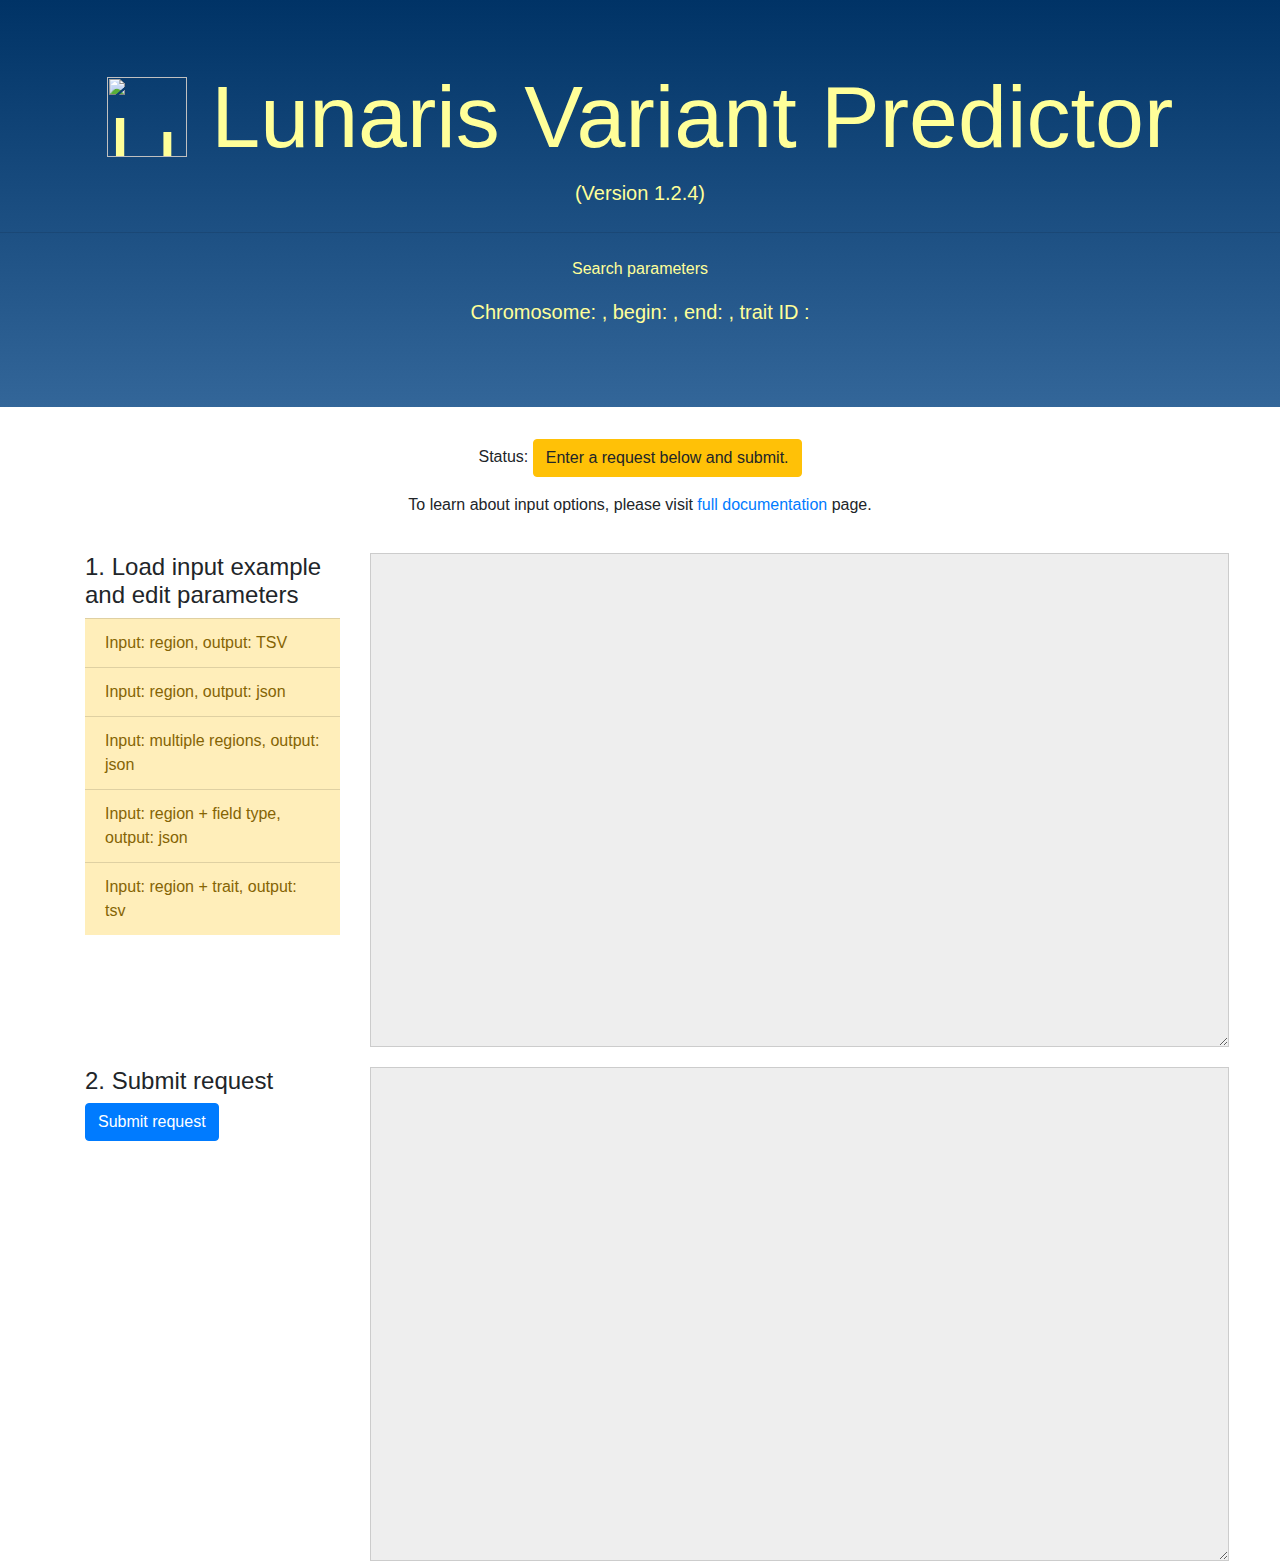
==== src/main/resources/web/predictor.html @ 21dd4d7b "Setting up Variant Effect Predictor web service, part 1." ====
<html lang="en">

<head>
    <meta http-equiv="Content-Type" content="text/html; charset=UTF-8">
    <style id="stndz-style"></style>
    <title>Lunaris Variant Predictor Version 1.2.4</title>
    <link rel="stylesheet" href="css/lunaris.css">
    <link rel="stylesheet" href="https://stackpath.bootstrapcdn.com/bootstrap/4.3.1/css/bootstrap.min.css"
        integrity="sha384-ggOyR0iXCbMQv3Xipma34MD+dH/1fQ784/j6cY/iJTQUOhcWr7x9JvoRxT2MZw1T" crossorigin="anonymous">

<!--    <script src="js/lunaris.js"></script>-->
    <style>
        .lunaris-jumbotron {
            background-image: linear-gradient(#003366, #336699);
            color: #ff9;

        }

        .lunaris-text-area {
            background-color: #eee;
            border: solid 1px #ccc;
            color: #000;
            font-size: 14px;
            padding: 15px;
        }
    </style>
</head>

<body>
    <div class="jumbotron lunaris-jumbotron jumbotron-fluid text-center">
        <h1 class="display-2"><img src="http://kp4cd.org/sites/default/files/lunaris/lunaris_logo_white.svg"
                style="width: 80px; vertical-align: -10px;"  alt="Lunaris logo"/> Lunaris Variant Predictor
        </h1>
        <p class="lead">(Version 1.2.4)</p>
        <hr class="my-4">
        <p>Search parameters </p>
        <p class="lead">Chromosome: <span id="chr"></span>, begin: <span id="begin"></span>, end: <span
                id="end"></span>,
            trait ID : <span id="trait"></span>
        </p>
    </div>


    <div class="container">
        <div class="row">
            <div class="col-md-12 text-center">
                <p>Status: <span class="btn btn-warning" id="statusReport">Enter a request below and submit.</span>
                </p>
                <p>To learn about input options, please visit <a
                        href="https://github.com/broadinstitute/lunaris/blob/master/README.md">full
                        documentation</a> page.</p>
            </div>
        </div>
        <div class="row" style="margin-top: 20px;">
            <div class="col-md-3">
                <h4>1. Load input example and edit parameters</h4>

                <div class="list-group list-group-flush">
                    <button class="list-group-item list-group-item-action list-group-item-warning"
                        onclick="loadExample1()">Input: region,
                        output: TSV</button>
                    <button class="list-group-item list-group-item-action list-group-item-warning"
                        onclick="loadExample2()">Input: region,
                        output: json</button>
                    <button class="list-group-item list-group-item-action list-group-item-warning"
                        onclick="loadExample3()">Input: multiple
                        regions, output:
                        json</button>
                    <button class="list-group-item list-group-item-action list-group-item-warning"
                        onclick="loadExample4()">Input: region +
                        field type, output:
                        json</button>
                    <button class="list-group-item list-group-item-action list-group-item-warning"
                        onclick="loadExample5()">Input: region +
                        trait, output:
                        tsv</button>
                </div>
            </div>
            <div class="col-md-9">
                <textarea class="lunaris-text-area" id="requestEditArea" cols="100" rows="22"></textarea>
            </div>
        </div>
        <div class="row" style="margin-top: 20px;">
            <div class="col-md-3">
                <h4>2. Submit request</h4>
                <button class="btn btn-primary btn-lz" onclick="submitRequest()">Submit request</button>
            </div>
            <div class="col-md-9">
                <textarea class="lunaris-text-area" id="responseDisplayArea" cols="100" rows="22"></textarea>
            </div>

        </div>
    </div>

    <script>
        let searchParam = new URLSearchParams(window.location.search);
        document.getElementById("chr").innerHTML = searchParam.get('chr');
        document.getElementById("begin").innerHTML = searchParam.get('begin');
        document.getElementById("end").innerHTML = searchParam.get('end');
        document.getElementById("trait").innerHTML = searchParam.get('trait');
    </script>

</body>

</html>
---- src/main/resources/web/css/lunaris.css ----
body, button, textarea {
    background-color: black;
    color: yellow;
    font-family: Sans-Serif, sans-serif;
}
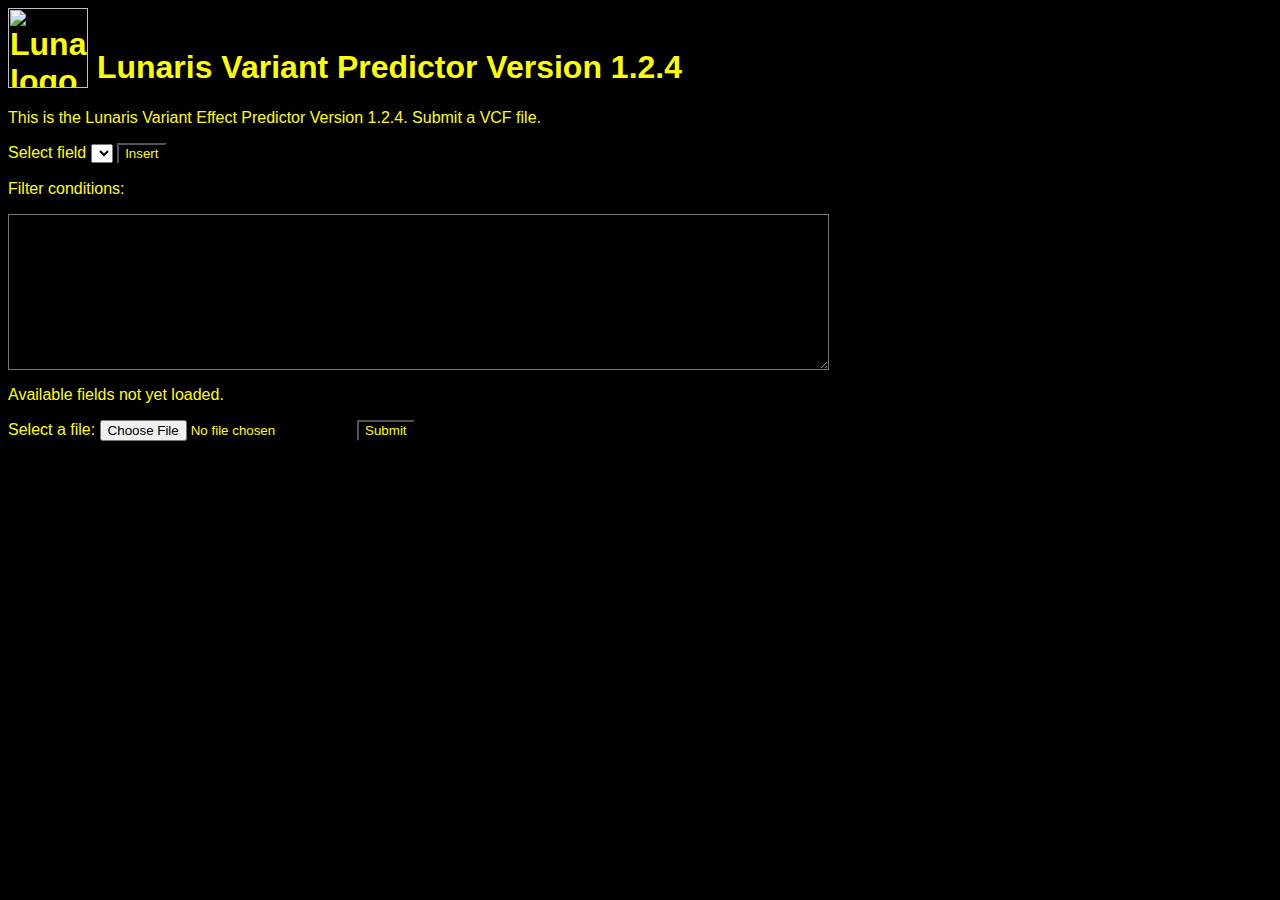
==== commit aa20c674: "Ability to pick data fields, part 1." ====
--- a/src/main/resources/web/predictor.html
+++ b/src/main/resources/web/predictor.html
@@ -1,104 +1,39 @@
 <html lang="en">
 
 <head>
-    <meta http-equiv="Content-Type" content="text/html; charset=UTF-8">
-    <style id="stndz-style"></style>
     <title>Lunaris Variant Predictor Version 1.2.4</title>
     <link rel="stylesheet" href="css/lunaris.css">
-    <link rel="stylesheet" href="https://stackpath.bootstrapcdn.com/bootstrap/4.3.1/css/bootstrap.min.css"
-        integrity="sha384-ggOyR0iXCbMQv3Xipma34MD+dH/1fQ784/j6cY/iJTQUOhcWr7x9JvoRxT2MZw1T" crossorigin="anonymous">
-
-<!--    <script src="js/lunaris.js"></script>-->
-    <style>
-        .lunaris-jumbotron {
-            background-image: linear-gradient(#003366, #336699);
-            color: #ff9;
-
-        }
-
-        .lunaris-text-area {
-            background-color: #eee;
-            border: solid 1px #ccc;
-            color: #000;
-            font-size: 14px;
-            padding: 15px;
-        }
-    </style>
+    <script src="js/predictor.js"></script>
 </head>
 
-<body>
-    <div class="jumbotron lunaris-jumbotron jumbotron-fluid text-center">
-        <h1 class="display-2"><img src="http://kp4cd.org/sites/default/files/lunaris/lunaris_logo_white.svg"
-                style="width: 80px; vertical-align: -10px;"  alt="Lunaris logo"/> Lunaris Variant Predictor
-        </h1>
-        <p class="lead">(Version 1.2.4)</p>
-        <hr class="my-4">
-        <p>Search parameters </p>
-        <p class="lead">Chromosome: <span id="chr"></span>, begin: <span id="begin"></span>, end: <span
-                id="end"></span>,
-            trait ID : <span id="trait"></span>
-        </p>
-    </div>
+<body onload="init()">
+<h1><img src="http://kp4cd.org/sites/default/files/lunaris/lunaris_logo_white.svg"
+         style="width: 80px; vertical-align: -10px;" alt="Lunaris logo"/>
+    Lunaris Variant Predictor Version 1.2.4
+</h1>
 
 
-    <div class="container">
-        <div class="row">
-            <div class="col-md-12 text-center">
-                <p>Status: <span class="btn btn-warning" id="statusReport">Enter a request below and submit.</span>
-                </p>
-                <p>To learn about input options, please visit <a
-                        href="https://github.com/broadinstitute/lunaris/blob/master/README.md">full
-                        documentation</a> page.</p>
-            </div>
-        </div>
-        <div class="row" style="margin-top: 20px;">
-            <div class="col-md-3">
-                <h4>1. Load input example and edit parameters</h4>
+<p>This is the Lunaris Variant Effect Predictor Version 1.2.4. Submit a VCF file.</p>
 
-                <div class="list-group list-group-flush">
-                    <button class="list-group-item list-group-item-action list-group-item-warning"
-                        onclick="loadExample1()">Input: region,
-                        output: TSV</button>
-                    <button class="list-group-item list-group-item-action list-group-item-warning"
-                        onclick="loadExample2()">Input: region,
-                        output: json</button>
-                    <button class="list-group-item list-group-item-action list-group-item-warning"
-                        onclick="loadExample3()">Input: multiple
-                        regions, output:
-                        json</button>
-                    <button class="list-group-item list-group-item-action list-group-item-warning"
-                        onclick="loadExample4()">Input: region +
-                        field type, output:
-                        json</button>
-                    <button class="list-group-item list-group-item-action list-group-item-warning"
-                        onclick="loadExample5()">Input: region +
-                        trait, output:
-                        tsv</button>
-                </div>
-            </div>
-            <div class="col-md-9">
-                <textarea class="lunaris-text-area" id="requestEditArea" cols="100" rows="22"></textarea>
-            </div>
-        </div>
-        <div class="row" style="margin-top: 20px;">
-            <div class="col-md-3">
-                <h4>2. Submit request</h4>
-                <button class="btn btn-primary btn-lz" onclick="submitRequest()">Submit request</button>
-            </div>
-            <div class="col-md-9">
-                <textarea class="lunaris-text-area" id="responseDisplayArea" cols="100" rows="22"></textarea>
-            </div>
+<p id="status_area"></p>
 
-        </div>
-    </div>
-
-    <script>
-        let searchParam = new URLSearchParams(window.location.search);
-        document.getElementById("chr").innerHTML = searchParam.get('chr');
-        document.getElementById("begin").innerHTML = searchParam.get('begin');
-        document.getElementById("end").innerHTML = searchParam.get('end');
-        document.getElementById("trait").innerHTML = searchParam.get('trait');
-    </script>
+<p>
+    <label for="fieldSelect">Select field</label>
+    <select id="fieldSelect"></select>
+    <button>Insert</button>
+</p>
+<p>
+    <label for="filtersText">Filter conditions:</label>
+</p>
+<p>
+    <textarea id="filtersText" rows="10" cols="100"></textarea>
+</p>
+<p id="schema">Available fields not yet loaded.</p>
+<p>
+    <label for="inputfile">Select a file:</label>
+    <input type="file" id="inputfile" name="myfile">
+    <button onclick="submit()">Submit</button>
+</p>
 
 </body>
 
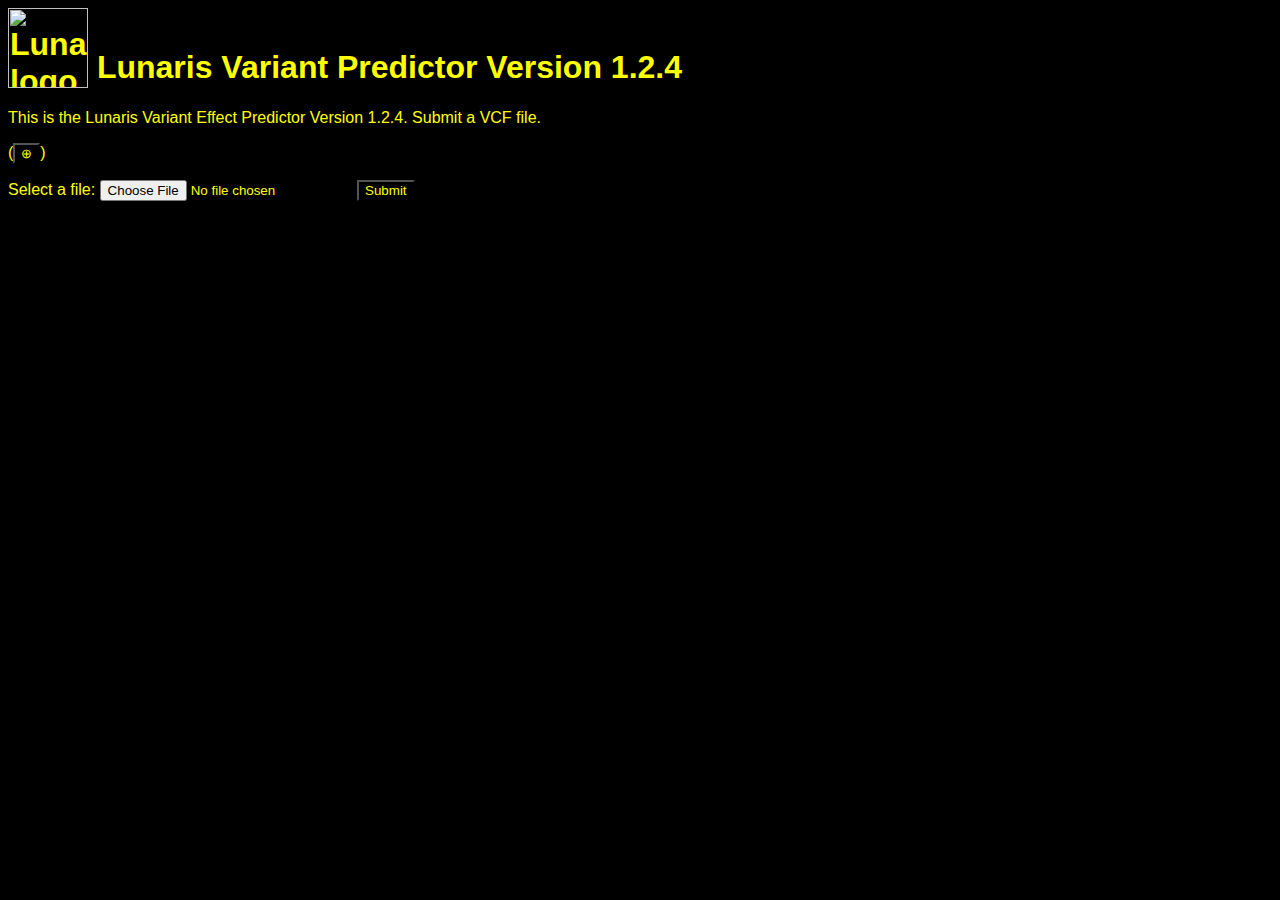
==== commit e6f38284: "Select filter in WebUI, part 1." ====
--- a/src/main/resources/web/predictor.html
+++ b/src/main/resources/web/predictor.html
@@ -17,18 +17,8 @@
 
 <p id="status_area"></p>
 
-<p>
-    <label for="fieldSelect">Select field</label>
-    <select id="fieldSelect"></select>
-    <button>Insert</button>
-</p>
-<p>
-    <label for="filtersText">Filter conditions:</label>
-</p>
-<p>
-    <textarea id="filtersText" rows="10" cols="100"></textarea>
-</p>
-<p id="schema">Available fields not yet loaded.</p>
+<p id="filterGroups">(<button id="addFilterGroupButton" onclick="addFilterGroup()">&oplus;</button>)</p>
+
 <p>
     <label for="inputfile">Select a file:</label>
     <input type="file" id="inputfile" name="myfile">
